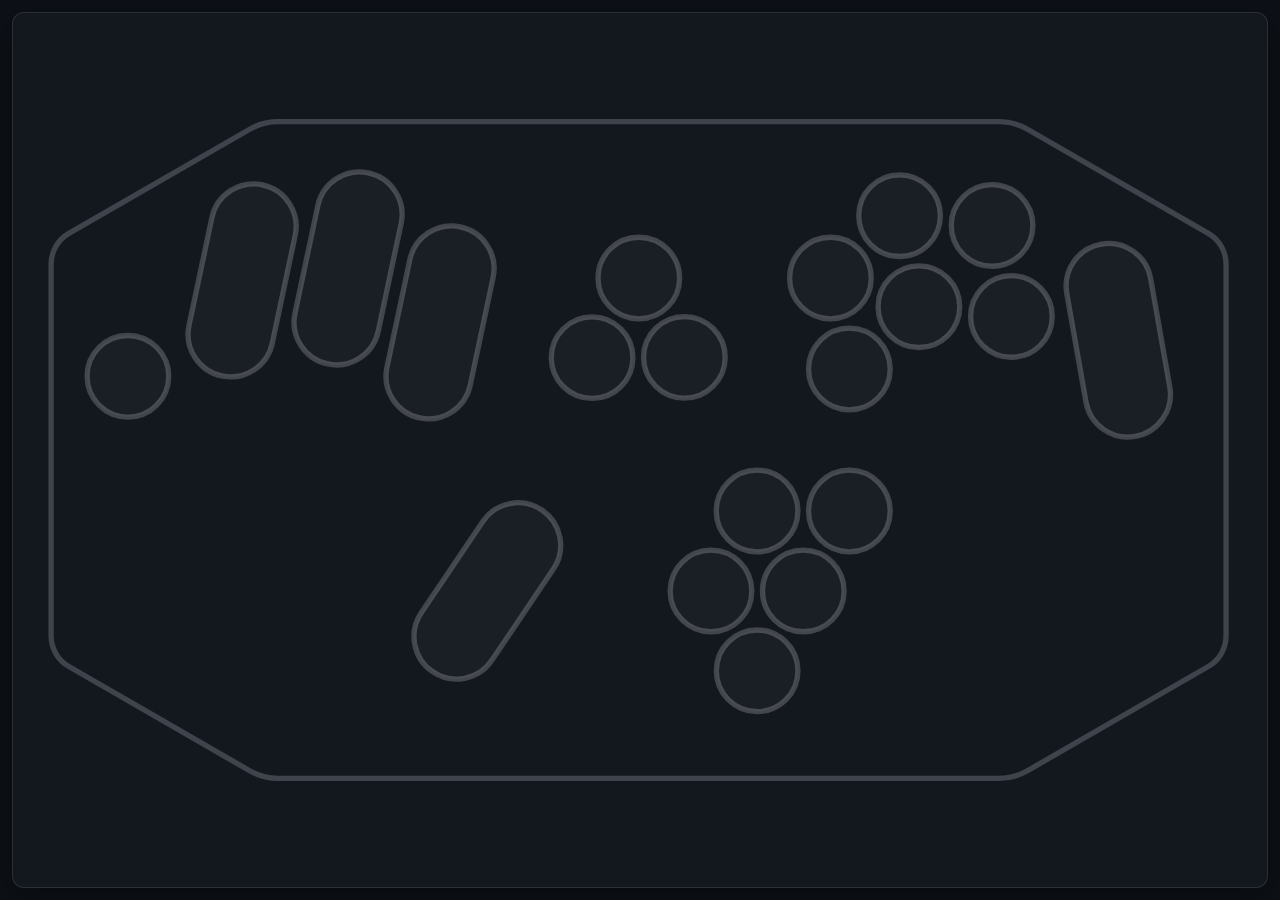
==== ui/overlay.html @ 87f9619d "Initial commit: Orca Input Viewer - Tauri v2 desktop app for GameCube adapter input visualization - " ====
<!doctype html>
<html lang="en">
  <head>
    <meta charset="utf-8" />
    <meta name="viewport" content="width=device-width, initial-scale=1" />
    <title>Orca Overlay</title>
    <link rel="stylesheet" href="styles.css" />
  </head>
  <body class="overlay">
    <div class="overlay-root">
      <div class="viewer-card">
        <svg id="orcaDiagram" class="viewer-svg" viewBox="-5 175 342 205" preserveAspectRatio="xMidYMid meet" aria-label="Orca input viewer"></svg>
      </div>
    </div>
    <script type="module" src="overlay.js"></script>
  </body>
</html>
---- ui/styles.css ----
:root {
  --bg-base: #0d1117;
  --bg-surface: #161b22;
  --bg-elevated: #21262d;
  --border: rgba(240, 246, 252, 0.1);
  --border-strong: rgba(240, 246, 252, 0.2);
  --text: #e6edf3;
  --text-muted: #8b949e;
  --text-faint: #6e7681;
  --accent: #58a6ff;
  --accent-emphasis: #1f6feb;
  --success: #3fb950;
  --warning: #d29922;
  --danger: #f85149;
  --press-light: rgba(88, 166, 255, 0.4);
  --press-mid: rgba(88, 166, 255, 0.7);
  --press-full: #58a6ff;
  --radius: 8px;
  --radius-lg: 12px;
  --font: -apple-system, BlinkMacSystemFont, "Segoe UI", Roboto, Oxygen, Ubuntu, sans-serif;
}

* {
  box-sizing: border-box;
  margin: 0;
  padding: 0;
}

html, body {
  height: 100%;
  font-family: var(--font);
  font-size: 14px;
  color: var(--text);
  background: var(--bg-base);
  -webkit-font-smoothing: antialiased;
}

body.overlay {
  background: transparent;
}

/* Main Layout */
.app {
  display: grid;
  grid-template-columns: 260px 1fr;
  height: 100vh;
  overflow: hidden;
}

/* Sidebar */
.sidebar {
  display: flex;
  flex-direction: column;
  background: var(--bg-surface);
  border-right: 1px solid var(--border);
  overflow-y: auto;
}

.sidebar-header {
  padding: 16px;
  border-bottom: 1px solid var(--border);
}

.sidebar-header h1 {
  font-size: 16px;
  font-weight: 600;
  margin-bottom: 12px;
}

.status-badges {
  display: flex;
  align-items: center;
  gap: 6px;
  flex-wrap: wrap;
}

.status-dot {
  width: 8px;
  height: 8px;
  border-radius: 50%;
  background: var(--text-faint);
  transition: background 0.2s;
}

.status-dot.active {
  background: var(--success);
  box-shadow: 0 0 8px var(--success);
}

.status-dot.config {
  margin-left: 8px;
}

.status-dot.config.active {
  background: var(--accent);
  box-shadow: 0 0 8px var(--accent);
}

.status-label {
  font-size: 11px;
  color: var(--text-muted);
  text-transform: uppercase;
  letter-spacing: 0.5px;
}

/* Sidebar Sections */
.sidebar-section {
  padding: 12px 16px;
  border-bottom: 1px solid var(--border);
}

.section-row {
  display: flex;
  gap: 8px;
  margin-bottom: 10px;
}

.inline-control {
  flex: 1;
  display: flex;
  flex-direction: column;
  gap: 4px;
}

.inline-control label {
  font-size: 11px;
  color: var(--text-faint);
  text-transform: uppercase;
  letter-spacing: 0.5px;
}

.select-compact {
  background: var(--bg-elevated);
  border: 1px solid var(--border);
  border-radius: var(--radius);
  color: var(--text);
  padding: 6px 8px;
  font-size: 13px;
  cursor: pointer;
  width: 100%;
}

.select-compact:hover {
  border-color: var(--border-strong);
}

.select-compact:focus {
  outline: none;
  border-color: var(--accent);
}

.button-row, .obs-row {
  display: flex;
  gap: 6px;
}

.url-row {
  display: flex;
  gap: 6px;
  margin-top: 8px;
}

/* Buttons */
.btn {
  display: inline-flex;
  align-items: center;
  justify-content: center;
  gap: 6px;
  padding: 8px 12px;
  font-size: 13px;
  font-weight: 500;
  border: 1px solid var(--border);
  border-radius: var(--radius);
  background: var(--bg-elevated);
  color: var(--text);
  cursor: pointer;
  transition: all 0.15s ease;
  white-space: nowrap;
}

.btn:hover:not(:disabled) {
  background: var(--bg-surface);
  border-color: var(--border-strong);
}

.btn:active:not(:disabled) {
  transform: scale(0.98);
}

.btn:disabled {
  opacity: 0.5;
  cursor: not-allowed;
}

.btn.primary {
  flex: 1;
  background: var(--accent-emphasis);
  border-color: var(--accent-emphasis);
  color: #fff;
}

.btn.primary:hover:not(:disabled) {
  background: var(--accent);
  border-color: var(--accent);
}

.btn.accent {
  width: 100%;
  background: linear-gradient(135deg, var(--accent-emphasis), #238636);
  border: none;
  color: #fff;
}

.btn.accent:hover:not(:disabled) {
  filter: brightness(1.1);
}

.btn.ghost {
  background: transparent;
  border-style: dashed;
}

.btn.icon {
  padding: 8px;
  min-width: 34px;
}

/* Collapsible Sections */
.collapsible .section-toggle {
  display: flex;
  align-items: center;
  justify-content: space-between;
  width: 100%;
  padding: 0;
  margin-bottom: 10px;
  background: none;
  border: none;
  color: var(--text-muted);
  font-size: 11px;
  font-weight: 600;
  text-transform: uppercase;
  letter-spacing: 0.5px;
  cursor: pointer;
}

.collapsible .section-toggle:hover {
  color: var(--text);
}

.collapsible .chevron {
  transition: transform 0.2s;
}

.collapsible.collapsed .chevron {
  transform: rotate(-90deg);
}

.collapsible.collapsed .section-content {
  display: none;
}

.hint {
  font-size: 11px;
  color: var(--text-faint);
  margin-top: 8px;
  line-height: 1.4;
}

.url-input {
  flex: 1;
  background: var(--bg-base);
  border: 1px solid var(--border);
  border-radius: var(--radius);
  color: var(--text-muted);
  padding: 6px 8px;
  font-size: 12px;
  font-family: monospace;
}

/* Sidebar Footer */
.sidebar-footer {
  margin-top: auto;
  padding: 12px 16px;
  border-top: 1px solid var(--border);
}

.frame-rate {
  font-size: 11px;
  color: var(--text-faint);
  font-family: monospace;
}

.frame-rate.active {
  color: var(--success);
}

/* Main Viewer */
.viewer {
  display: flex;
  align-items: center;
  justify-content: center;
  padding: 24px;
  background: var(--bg-base);
  overflow: hidden;
}

.viewer-card {
  width: 100%;
  max-width: 800px;
  aspect-ratio: 16/10;
  background: var(--bg-surface);
  border: 1px solid var(--border-strong);
  border-radius: var(--radius-lg);
  display: flex;
  align-items: center;
  justify-content: center;
  padding: 20px;
  box-shadow: 0 8px 32px rgba(0, 0, 0, 0.4);
}

.viewer-svg {
  width: 100%;
  height: 100%;
  display: block;
}

/* SVG Nodes */
.keyline {
  fill: none;
  stroke: var(--border-strong);
  stroke-width: 1.5;
}

.circle-node,
.oblong-node {
  fill: rgba(255, 255, 255, 0.03);
  stroke: rgba(255, 255, 255, 0.2);
  stroke-width: 1.5;
  transition: fill 0.1s, stroke 0.1s, filter 0.1s;
}

.node-label {
  font-size: 9px;
  font-weight: 600;
  fill: var(--text);
  pointer-events: none;
  font-family: var(--font);
}

.node-value {
  font-size: 7px;
  fill: var(--text-muted);
  pointer-events: none;
  font-family: monospace;
}

.node-light .circle-node,
.node-light .oblong-node {
  fill: var(--press-light);
  stroke: var(--accent);
  filter: drop-shadow(0 0 6px var(--press-light));
}

.node-mid .circle-node,
.node-mid .oblong-node {
  fill: var(--press-mid);
  stroke: var(--accent);
  filter: drop-shadow(0 0 10px var(--press-mid));
}

.node-full .circle-node,
.node-full .oblong-node {
  fill: var(--press-full);
  stroke: #fff;
  filter: drop-shadow(0 0 12px var(--press-full));
}

/* Overlay Mode */
.overlay-root {
  width: 100vw;
  height: 100vh;
  display: flex;
  align-items: center;
  justify-content: center;
  padding: 12px;
}

.overlay-root .viewer-card {
  background: rgba(22, 27, 34, 0.85);
  border: 1px solid rgba(255, 255, 255, 0.1);
  max-width: none;
  width: 100%;
  height: 100%;
  aspect-ratio: auto;
}

/* Loading States */
.loading {
  position: relative;
}

.loading::after {
  content: "";
  position: absolute;
  inset: 0;
  background: rgba(13, 17, 23, 0.7);
  display: flex;
  align-items: center;
  justify-content: center;
}

/* Responsive */
@media (max-width: 768px) {
  .app {
    grid-template-columns: 1fr;
    grid-template-rows: auto 1fr;
  }

  .sidebar {
    border-right: none;
    border-bottom: 1px solid var(--border);
    max-height: 40vh;
  }

  .viewer {
    padding: 16px;
  }
}

/* Windows-specific scrollbar styling */
::-webkit-scrollbar {
  width: 8px;
}

::-webkit-scrollbar-track {
  background: var(--bg-base);
}

::-webkit-scrollbar-thumb {
  background: var(--bg-elevated);
  border-radius: 4px;
}

::-webkit-scrollbar-thumb:hover {
  background: var(--border-strong);
}
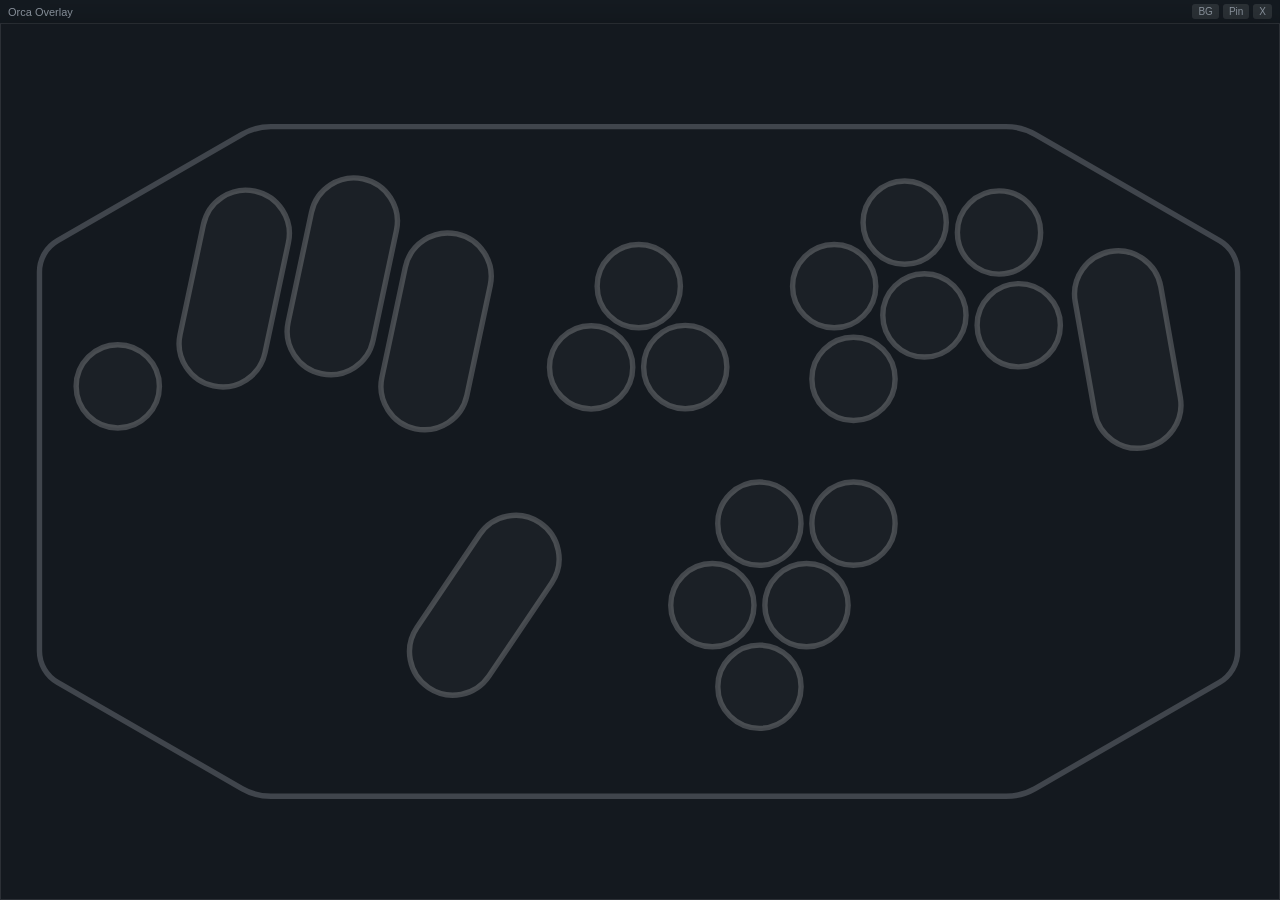
==== commit 215bf096: "feat: Add Dolphin memory reading for controller input, overlay window controls, and input mode displ" ====
--- a/ui/overlay.html
+++ b/ui/overlay.html
@@ -8,6 +8,14 @@
   </head>
   <body class="overlay">
     <div class="overlay-root">
+      <div class="overlay-titlebar" data-tauri-drag-region>
+        <span class="overlay-title" data-tauri-drag-region>Orca Overlay</span>
+        <div class="overlay-controls">
+          <button class="overlay-btn" id="toggleChroma" title="Toggle chroma key background">BG</button>
+          <button class="overlay-btn" id="togglePin" title="Toggle always on top">Pin</button>
+          <button class="overlay-btn close" id="closeOverlay" title="Hide overlay">X</button>
+        </div>
+      </div>
       <div class="viewer-card">
         <svg id="orcaDiagram" class="viewer-svg" viewBox="-5 175 342 205" preserveAspectRatio="xMidYMid meet" aria-label="Orca input viewer"></svg>
       </div>
--- a/ui/styles.css
+++ b/ui/styles.css
@@ -103,6 +103,27 @@
   letter-spacing: 0.5px;
 }
 
+.input-mode {
+  font-size: 10px;
+  color: var(--text-faint);
+  background: var(--bg-elevated);
+  padding: 2px 6px;
+  border-radius: 4px;
+  margin-left: auto;
+  text-transform: uppercase;
+  letter-spacing: 0.5px;
+}
+
+.input-mode.usb {
+  color: var(--accent);
+  background: rgba(88, 166, 255, 0.15);
+}
+
+.input-mode.dolphin {
+  color: var(--success);
+  background: rgba(63, 185, 80, 0.15);
+}
+
 /* Sidebar Sections */
 .sidebar-section {
   padding: 12px 16px;
@@ -380,18 +401,91 @@
   width: 100vw;
   height: 100vh;
   display: flex;
-  align-items: center;
-  justify-content: center;
-  padding: 12px;
+  flex-direction: column;
+  padding: 0;
+}
+
+.overlay-titlebar {
+  display: flex;
+  align-items: center;
+  justify-content: space-between;
+  padding: 4px 8px;
+  background: rgba(22, 27, 34, 0.9);
+  border-bottom: 1px solid rgba(255, 255, 255, 0.1);
+  cursor: grab;
+  user-select: none;
+  -webkit-user-select: none;
+  flex-shrink: 0;
+}
+
+.overlay-titlebar:active {
+  cursor: grabbing;
+}
+
+.overlay-title {
+  font-size: 11px;
+  color: var(--text-muted);
+  font-weight: 500;
+}
+
+.overlay-controls {
+  display: flex;
+  gap: 4px;
+}
+
+.overlay-btn {
+  background: rgba(255, 255, 255, 0.1);
+  border: none;
+  color: var(--text-muted);
+  font-size: 10px;
+  padding: 2px 6px;
+  border-radius: 3px;
+  cursor: pointer;
+  transition: background 0.15s, color 0.15s;
+}
+
+.overlay-btn:hover {
+  background: rgba(255, 255, 255, 0.2);
+  color: var(--text-primary);
+}
+
+.overlay-btn.active {
+  background: var(--accent);
+  color: #fff;
+}
+
+.overlay-btn.close:hover {
+  background: #da3633;
+  color: #fff;
 }
 
 .overlay-root .viewer-card {
   background: rgba(22, 27, 34, 0.85);
   border: 1px solid rgba(255, 255, 255, 0.1);
+  border-top: none;
   max-width: none;
   width: 100%;
-  height: 100%;
+  flex: 1;
   aspect-ratio: auto;
+  border-radius: 0;
+}
+
+/* Chroma Key Mode - green screen for OBS */
+body.overlay.chroma-mode {
+  background: #00ff00 !important;
+}
+
+body.overlay.chroma-mode .overlay-root {
+  background: transparent;
+}
+
+body.overlay.chroma-mode .overlay-titlebar {
+  background: rgba(0, 0, 0, 0.8);
+}
+
+body.overlay.chroma-mode .overlay-root .viewer-card {
+  background: transparent;
+  border: none;
 }
 
 /* Loading States */
